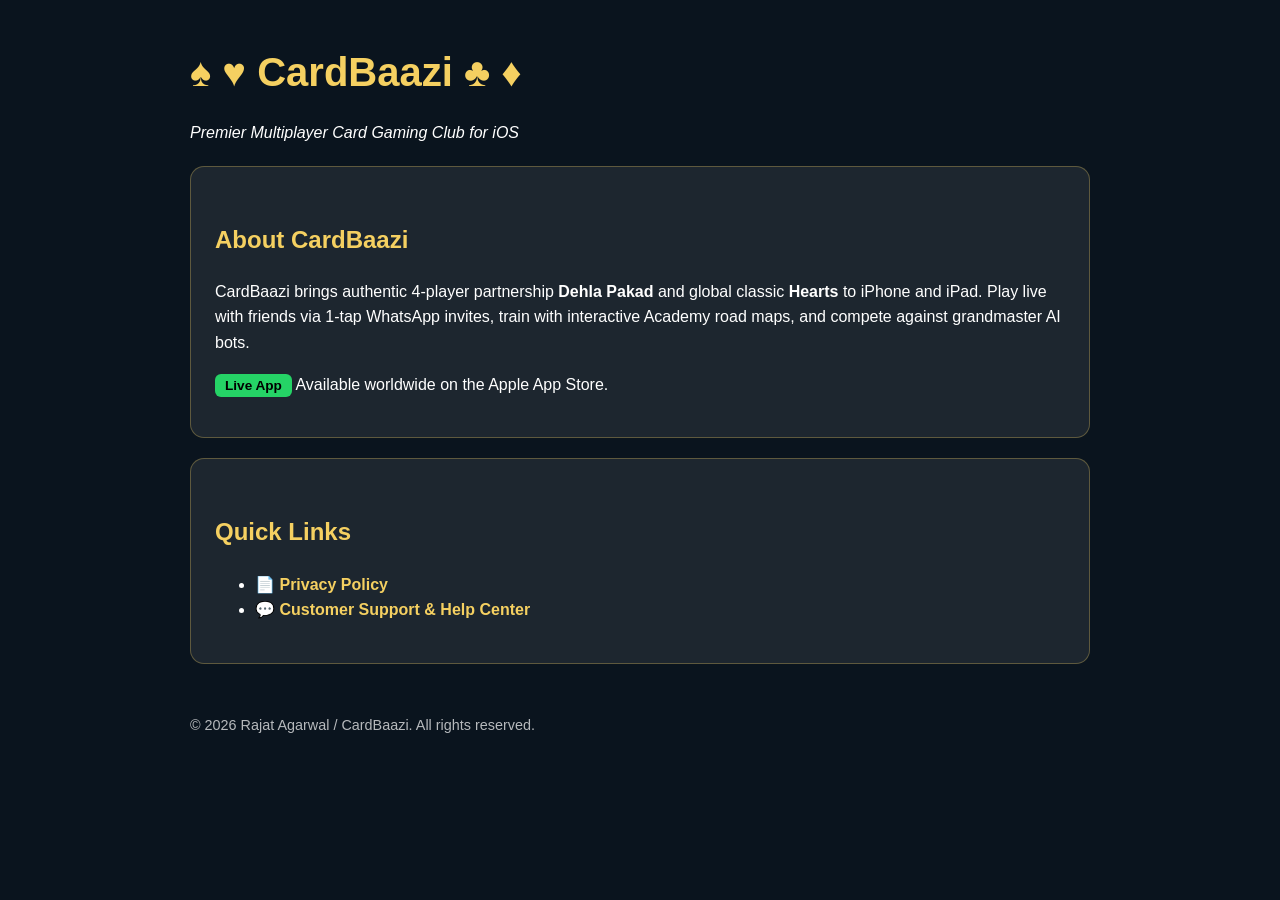
==== cardbaazi/index.html @ fd7a0bfe "docs(cardbaazi): add dedicated CardBaazi support, privacy policy, and hub pages" ====
<!DOCTYPE html>
<html lang="en">
<head>
    <meta charset="UTF-8">
    <meta name="viewport" content="width=device-width, initial-scale=1.0">
    <title>CardBaazi - Premier Multiplayer Card Club</title>
    <style>
        body { font-family: -apple-system, BlinkMacSystemFont, "Segoe UI", Roboto, Helvetica, Arial, sans-serif; background: #0a141e; color: #fff; max-width: 900px; margin: 40px auto; padding: 0 20px; line-height: 1.6; }
        h1 { color: #f5d061; font-size: 2.5rem; margin-bottom: 5px; }
        h2 { color: #f5d061; margin-top: 30px; }
        a { color: #f5d061; text-decoration: none; font-weight: bold; }
        .card { background: rgba(255,255,255,0.08); padding: 24px; border-radius: 14px; margin: 20px 0; border: 1px solid rgba(245, 208, 97, 0.3); }
        .badge { background: #25d366; color: #000; padding: 4px 10px; border-radius: 6px; font-weight: bold; font-size: 0.85rem; }
    </style>
</head>
<body>
    <h1>♠️ ♥️ CardBaazi ♣️ ♦️</h1>
    <p><em>Premier Multiplayer Card Gaming Club for iOS</em></p>

    <div class="card">
        <h2>About CardBaazi</h2>
        <p>CardBaazi brings authentic 4-player partnership <strong>Dehla Pakad</strong> and global classic <strong>Hearts</strong> to iPhone and iPad. Play live with friends via 1-tap WhatsApp invites, train with interactive Academy road maps, and compete against grandmaster AI bots.</p>
        <p><span class="badge">Live App</span> Available worldwide on the Apple App Store.</p>
    </div>

    <div class="card">
        <h2>Quick Links</h2>
        <ul>
            <li>📄 <a href="privacy.html">Privacy Policy</a></li>
            <li>💬 <a href="support.html">Customer Support & Help Center</a></li>
        </ul>
    </div>

    <footer style="margin-top: 50px; opacity: 0.7; font-size: 0.9rem;">
        <p>© 2026 Rajat Agarwal / CardBaazi. All rights reserved.</p>
    </footer>
</body>
</html>
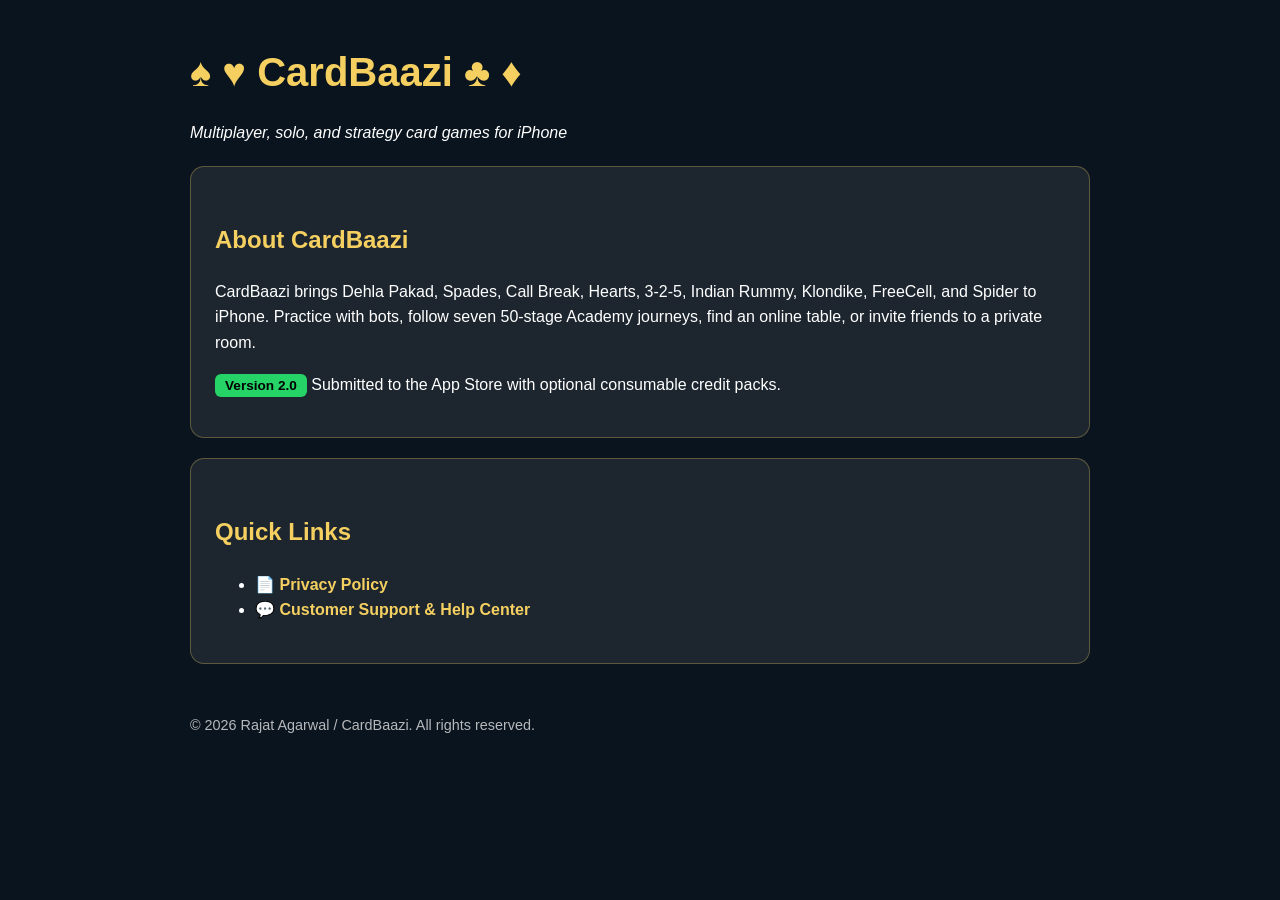
==== commit bcefe7aa: "Update CardBaazi v2 App Store pages" ====
--- a/cardbaazi/index.html
+++ b/cardbaazi/index.html
@@ -3,7 +3,7 @@
 <head>
     <meta charset="UTF-8">
     <meta name="viewport" content="width=device-width, initial-scale=1.0">
-    <title>CardBaazi - Premier Multiplayer Card Club</title>
+    <title>CardBaazi - Card Games, Solitaire, and Strategy Academy</title>
     <style>
         body { font-family: -apple-system, BlinkMacSystemFont, "Segoe UI", Roboto, Helvetica, Arial, sans-serif; background: #0a141e; color: #fff; max-width: 900px; margin: 40px auto; padding: 0 20px; line-height: 1.6; }
         h1 { color: #f5d061; font-size: 2.5rem; margin-bottom: 5px; }
@@ -15,19 +15,19 @@
 </head>
 <body>
     <h1>♠️ ♥️ CardBaazi ♣️ ♦️</h1>
-    <p><em>Premier Multiplayer Card Gaming Club for iOS</em></p>
+    <p><em>Multiplayer, solo, and strategy card games for iPhone</em></p>
 
     <div class="card">
         <h2>About CardBaazi</h2>
-        <p>CardBaazi brings authentic 4-player partnership <strong>Dehla Pakad</strong> and global classic <strong>Hearts</strong> to iPhone and iPad. Play live with friends via 1-tap WhatsApp invites, train with interactive Academy road maps, and compete against grandmaster AI bots.</p>
-        <p><span class="badge">Live App</span> Available worldwide on the Apple App Store.</p>
+        <p>CardBaazi brings Dehla Pakad, Spades, Call Break, Hearts, 3-2-5, Indian Rummy, Klondike, FreeCell, and Spider to iPhone. Practice with bots, follow seven 50-stage Academy journeys, find an online table, or invite friends to a private room.</p>
+        <p><span class="badge">Version 2.0</span> Submitted to the App Store with optional consumable credit packs.</p>
     </div>
 
     <div class="card">
         <h2>Quick Links</h2>
         <ul>
             <li>📄 <a href="privacy.html">Privacy Policy</a></li>
-            <li>💬 <a href="support.html">Customer Support & Help Center</a></li>
+            <li>💬 <a href="support.html">Customer Support &amp; Help Center</a></li>
         </ul>
     </div>
 
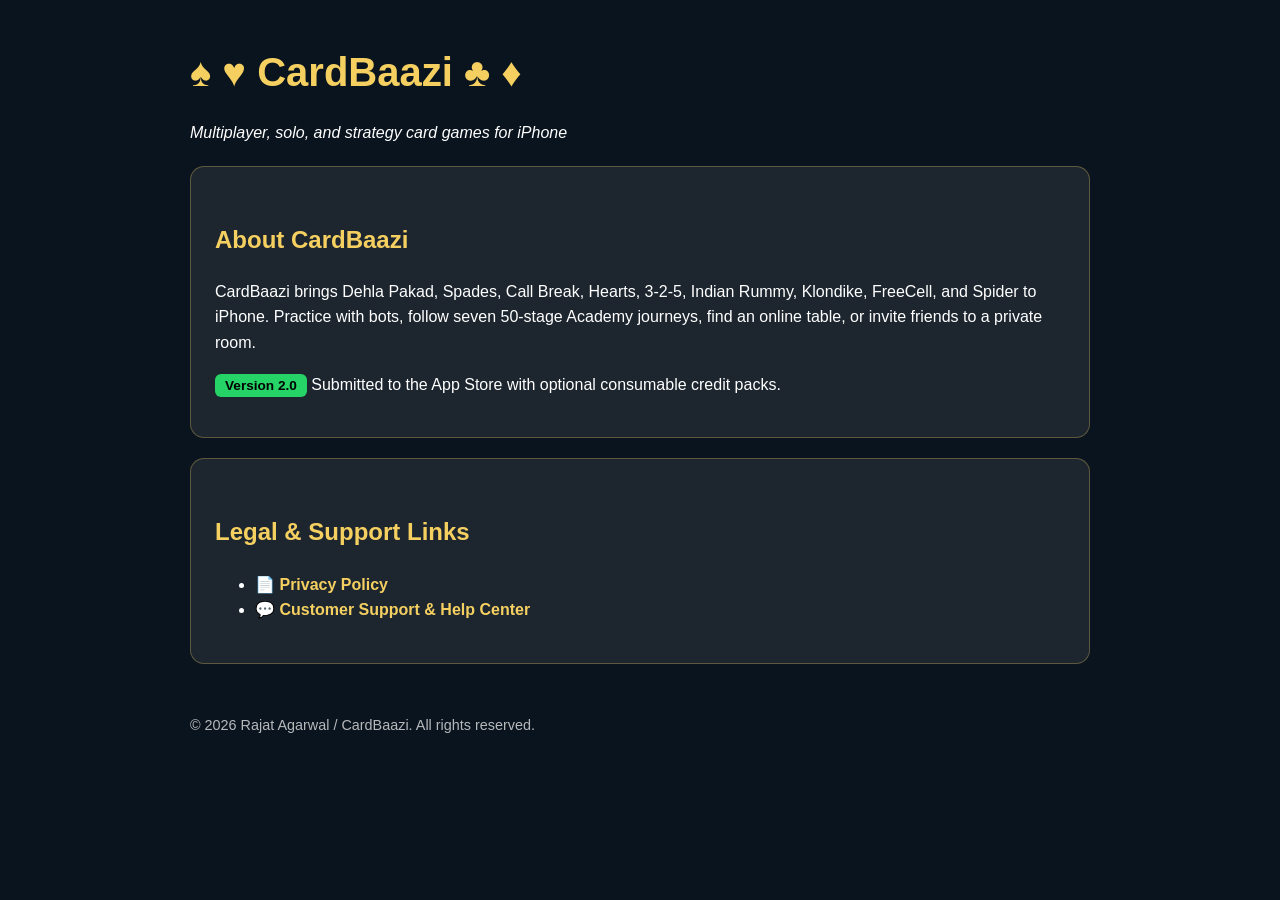
==== commit 3c9b01fd: "Sync CardBaazi pages and limit 404 to /cardbaazi/j/{CODE} Copy the current cardbaazi-site hub, priva" ====
--- a/cardbaazi/index.html
+++ b/cardbaazi/index.html
@@ -3,7 +3,7 @@
 <head>
     <meta charset="UTF-8">
     <meta name="viewport" content="width=device-width, initial-scale=1.0">
-    <title>CardBaazi - Card Games, Solitaire, and Strategy Academy</title>
+    <title>CardBaazi - Premier Card Gaming Club</title>
     <style>
         body { font-family: -apple-system, BlinkMacSystemFont, "Segoe UI", Roboto, Helvetica, Arial, sans-serif; background: #0a141e; color: #fff; max-width: 900px; margin: 40px auto; padding: 0 20px; line-height: 1.6; }
         h1 { color: #f5d061; font-size: 2.5rem; margin-bottom: 5px; }
@@ -24,7 +24,7 @@
     </div>
 
     <div class="card">
-        <h2>Quick Links</h2>
+        <h2>Legal &amp; Support Links</h2>
         <ul>
             <li>📄 <a href="privacy.html">Privacy Policy</a></li>
             <li>💬 <a href="support.html">Customer Support &amp; Help Center</a></li>
